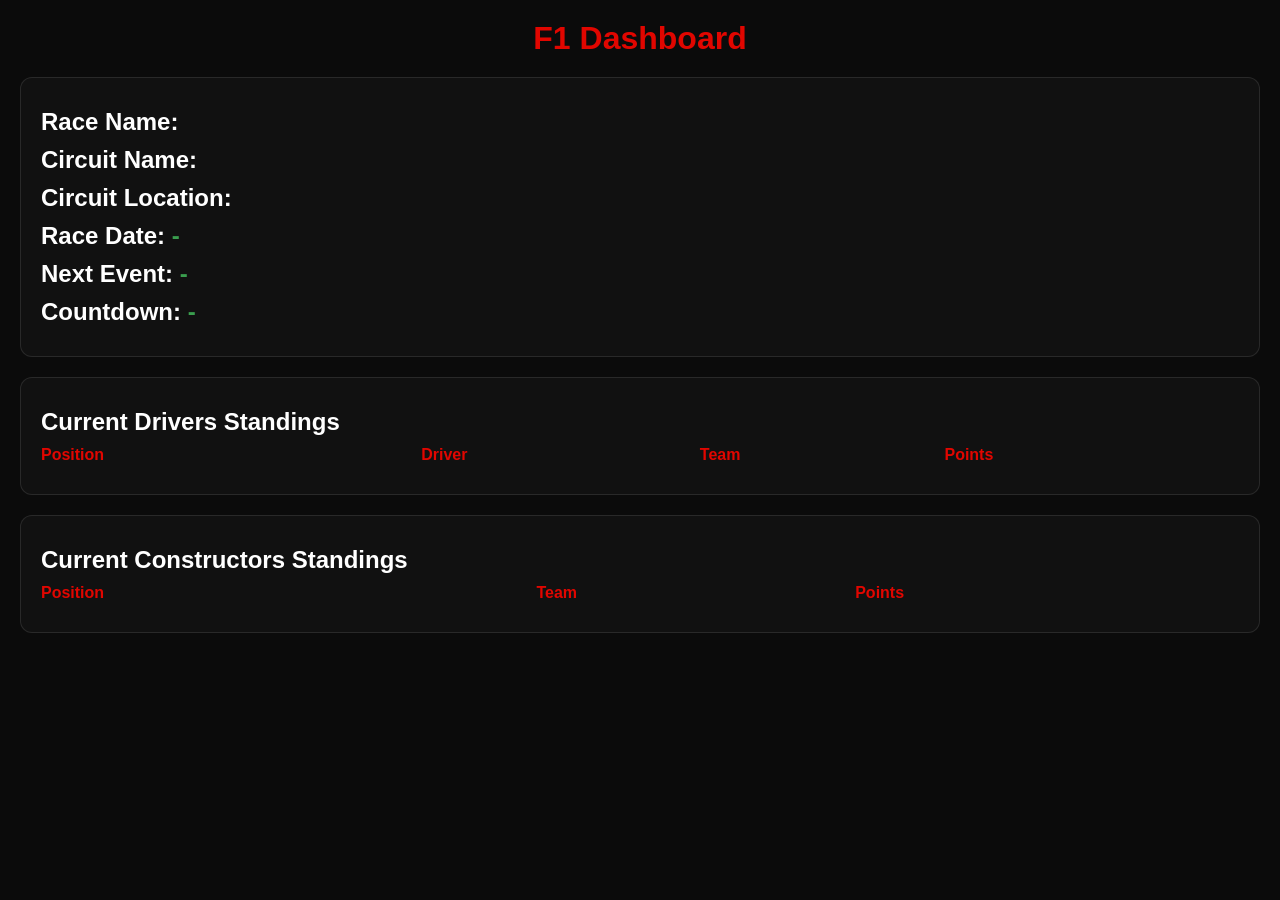
==== index.html @ b13b9366 "rename to index.html for deployment" ====
<!DOCTYPE html>
<html lang="en">
<head>
  <meta charset="UTF-8">
  <title>F1 Dashboard</title>
  <link rel="stylesheet" href="style.css">
</head>
<body>
    <h1>F1 Dashboard</h1>
    <section id="race_details">
        <h2>Race Name: <span id="race_name"></span></h2>
        <h2>Circuit Name: <span id="circuit_name"></span></h2>
        <h2>Circuit Location: <span id="circuit_location"></span></h2>
        <h2>Race Date: <span id="race_date">-</span></h2>
        <h2>Next Event: <span id="next_event">-</span></h2>
        <h2>Countdown: <span id="countdown">-</span></h2>
    </section>
    <section id="driver_standings">
        <h2>Current Drivers Standings</h2>
        <table>
            <thead>
                <tr>
                    <th>Position</th>
                    <th>Driver</th>
                    <th>Team</th>
                    <th>Points</th>
                </tr>
            </thead>
            <tbody id="standings_driver">
                <!-- Standings will be populated here -->
            </tbody>
        </table>
    </section>
        <section id="constructor_standings">
        <h2>Current Constructors Standings</h2>
        <table>
            <thead>
                <tr>
                    <th>Position</th>
                    <th>Team</th>
                    <th>Points</th>
                </tr>
            </thead>
            <tbody id="standings_constructor">
                <!-- Standings will be populated here -->
            </tbody>
        </table>
    </section>
</body>
<script src="script.js"></script>
</html>
---- style.css ----
* {
  margin: 0;
  padding: 0;
  box-sizing: border-box;
  font-family: 'Poppins', sans-serif;
}

body {
    background-color: #0b0b0b;
    color: #ffffff;
    padding: 20px;
}

h1 {
  text-align: center;
  color: #e10600;
  margin-bottom: 20px;
}

h2 {
  margin: 10px 0;
}

section {
  background: #111;
  padding: 20px;
  margin-bottom: 20px;
  border-radius: 12px;
  border: 1px solid rgba(255,255,255,0.1);
}

table {
  width: 100%;
  border-collapse: collapse;
  margin-top: 10px;
}

th {
  text-align: left;
  color: #e10600;
  padding-bottom: 10px;
}

td {
  padding: 8px 0;
  border-bottom: 1px solid rgba(255,255,255,0.1);
}

tr:hover {
  background: rgba(255, 255, 255, 0.05);
}

#countdown, #race_name, #circuit_name, #circuit_location, #race_date, #next_event {
  font-size: 1.5rem;
  font-weight: bold;
  color: #3a9e4e;
}

.gold {
  background: rgba(255, 215, 0, 0.15);
}

.silver {
  background: rgba(192, 192, 192, 0.15);
}

.bronze {
  background: rgba(205, 127, 50, 0.15);
}

.gold td, .silver td, .bronze td {
  font-weight: bold;
}
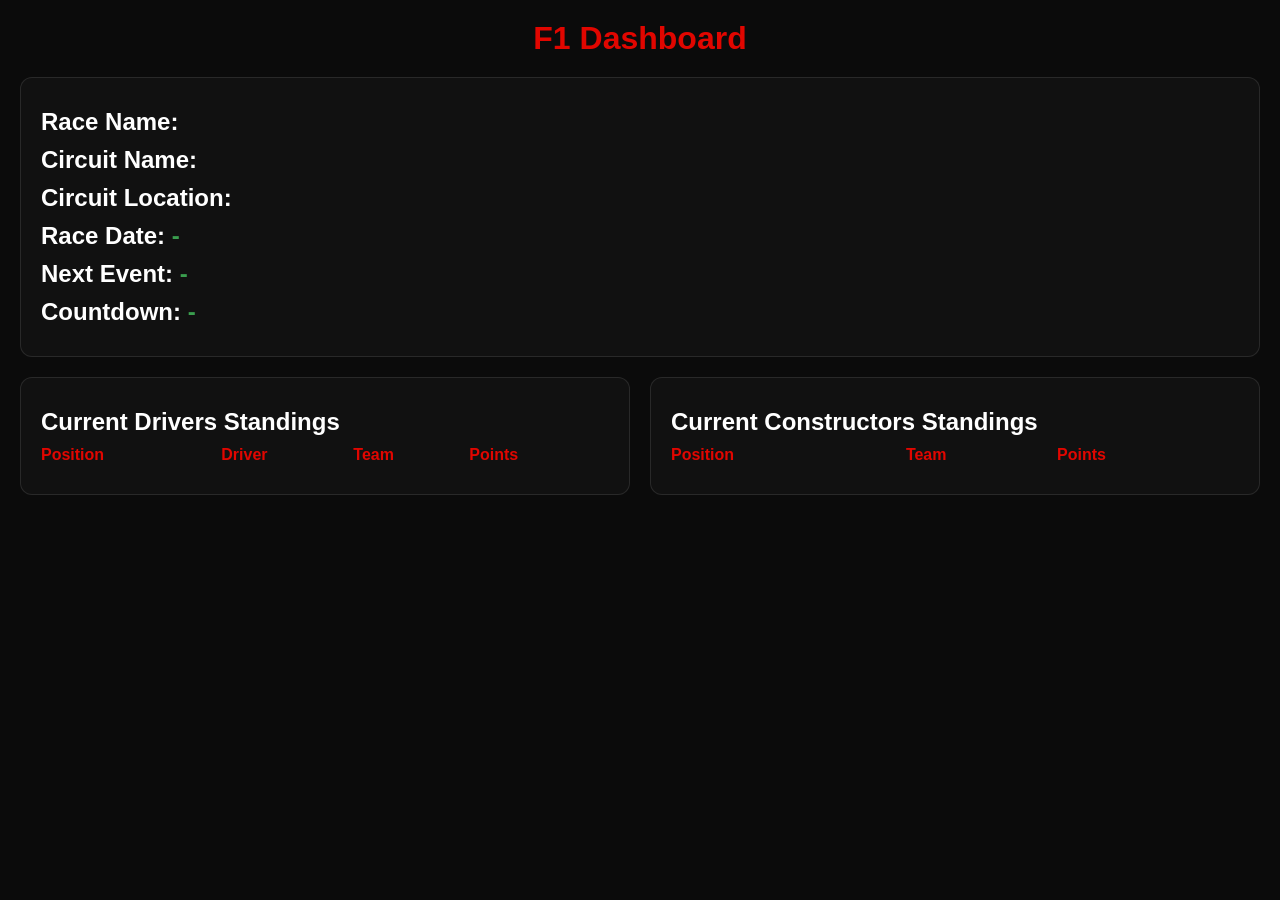
==== commit 71b82608: "improved layout with side-by-side tables and added team-based color coding" ====
--- a/index.html
+++ b/index.html
@@ -1,10 +1,12 @@
 <!DOCTYPE html>
 <html lang="en">
+
 <head>
-  <meta charset="UTF-8">
-  <title>F1 Dashboard</title>
-  <link rel="stylesheet" href="style.css">
+    <meta charset="UTF-8">
+    <title>F1 Dashboard</title>
+    <link rel="stylesheet" href="style.css">
 </head>
+
 <body>
     <h1>F1 Dashboard</h1>
     <section id="race_details">
@@ -15,37 +17,40 @@
         <h2>Next Event: <span id="next_event">-</span></h2>
         <h2>Countdown: <span id="countdown">-</span></h2>
     </section>
-    <section id="driver_standings">
-        <h2>Current Drivers Standings</h2>
-        <table>
-            <thead>
-                <tr>
-                    <th>Position</th>
-                    <th>Driver</th>
-                    <th>Team</th>
-                    <th>Points</th>
-                </tr>
-            </thead>
-            <tbody id="standings_driver">
-                <!-- Standings will be populated here -->
-            </tbody>
-        </table>
-    </section>
+    <div class="standings-wrapper">
+        <section id="driver_standings">
+            <h2>Current Drivers Standings</h2>
+            <table>
+                <thead>
+                    <tr>
+                        <th>Position</th>
+                        <th>Driver</th>
+                        <th>Team</th>
+                        <th>Points</th>
+                    </tr>
+                </thead>
+                <tbody id="standings_driver">
+                    <!-- Standings will be populated here -->
+                </tbody>
+            </table>
+        </section>
         <section id="constructor_standings">
-        <h2>Current Constructors Standings</h2>
-        <table>
-            <thead>
-                <tr>
-                    <th>Position</th>
-                    <th>Team</th>
-                    <th>Points</th>
-                </tr>
-            </thead>
-            <tbody id="standings_constructor">
-                <!-- Standings will be populated here -->
-            </tbody>
-        </table>
-    </section>
+            <h2>Current Constructors Standings</h2>
+            <table>
+                <thead>
+                    <tr>
+                        <th>Position</th>
+                        <th>Team</th>
+                        <th>Points</th>
+                    </tr>
+                </thead>
+                <tbody id="standings_constructor">
+                    <!-- Standings will be populated here -->
+                </tbody>
+            </table>
+        </section>
+    </div>
 </body>
 <script src="script.js"></script>
+
 </html>
--- a/style.css
+++ b/style.css
@@ -6,9 +6,9 @@
 }
 
 body {
-    background-color: #0b0b0b;
-    color: #ffffff;
-    padding: 20px;
+  background-color: #0b0b0b;
+  color: #ffffff;
+  padding: 20px;
 }
 
 h1 {
@@ -24,9 +24,17 @@
 section {
   background: #111;
   padding: 20px;
-  margin-bottom: 20px;
   border-radius: 12px;
-  border: 1px solid rgba(255,255,255,0.1);
+  border: 1px solid rgba(255, 255, 255, 0.1);
+  flex: 1;
+  min-width: 300px;
+}
+
+.standings-wrapper {
+  display: flex;
+  gap: 20px;
+  flex-wrap: wrap;
+  margin-top: 20px;
 }
 
 table {
@@ -43,14 +51,19 @@
 
 td {
   padding: 8px 0;
-  border-bottom: 1px solid rgba(255,255,255,0.1);
+  border-bottom: 1px solid rgba(255, 255, 255, 0.1);
 }
 
 tr:hover {
   background: rgba(255, 255, 255, 0.05);
 }
 
-#countdown, #race_name, #circuit_name, #circuit_location, #race_date, #next_event {
+#countdown,
+#race_name,
+#circuit_name,
+#circuit_location,
+#race_date,
+#next_event {
   font-size: 1.5rem;
   font-weight: bold;
   color: #3a9e4e;
@@ -68,6 +81,61 @@
   background: rgba(205, 127, 50, 0.15);
 }
 
-.gold td, .silver td, .bronze td {
+.gold td,
+.silver td,
+.bronze td {
   font-weight: bold;
 }
+
+/* Team Accents */
+.accent-red_bull {
+  border-left: 4px solid #3671C6;
+}
+
+.accent-ferrari {
+  border-left: 4px solid #E8002D;
+}
+
+.accent-mercedes {
+  border-left: 4px solid #27F4D2;
+}
+
+.accent-mclaren {
+  border-left: 4px solid #FF8000;
+}
+
+.accent-aston_martin {
+  border-left: 4px solid #229971;
+}
+
+.accent-alpine {
+  border-left: 4px solid #0093CC;
+}
+
+.accent-williams {
+  border-left: 4px solid #64C4FF;
+}
+
+.accent-rb {
+  border-left: 4px solid #6692FF;
+}
+
+.accent-audi {
+  border-left: 4px solid #313231;
+}
+
+.accent-haas {
+  border-left: 4px solid #B6BABD;
+}
+
+.accent-cadillac {
+  border-left: 4px solid #c2cbc2;
+}
+
+tr {
+  transition: all 0.2s ease;
+}
+
+td {
+  padding: 10px 8px;
+}
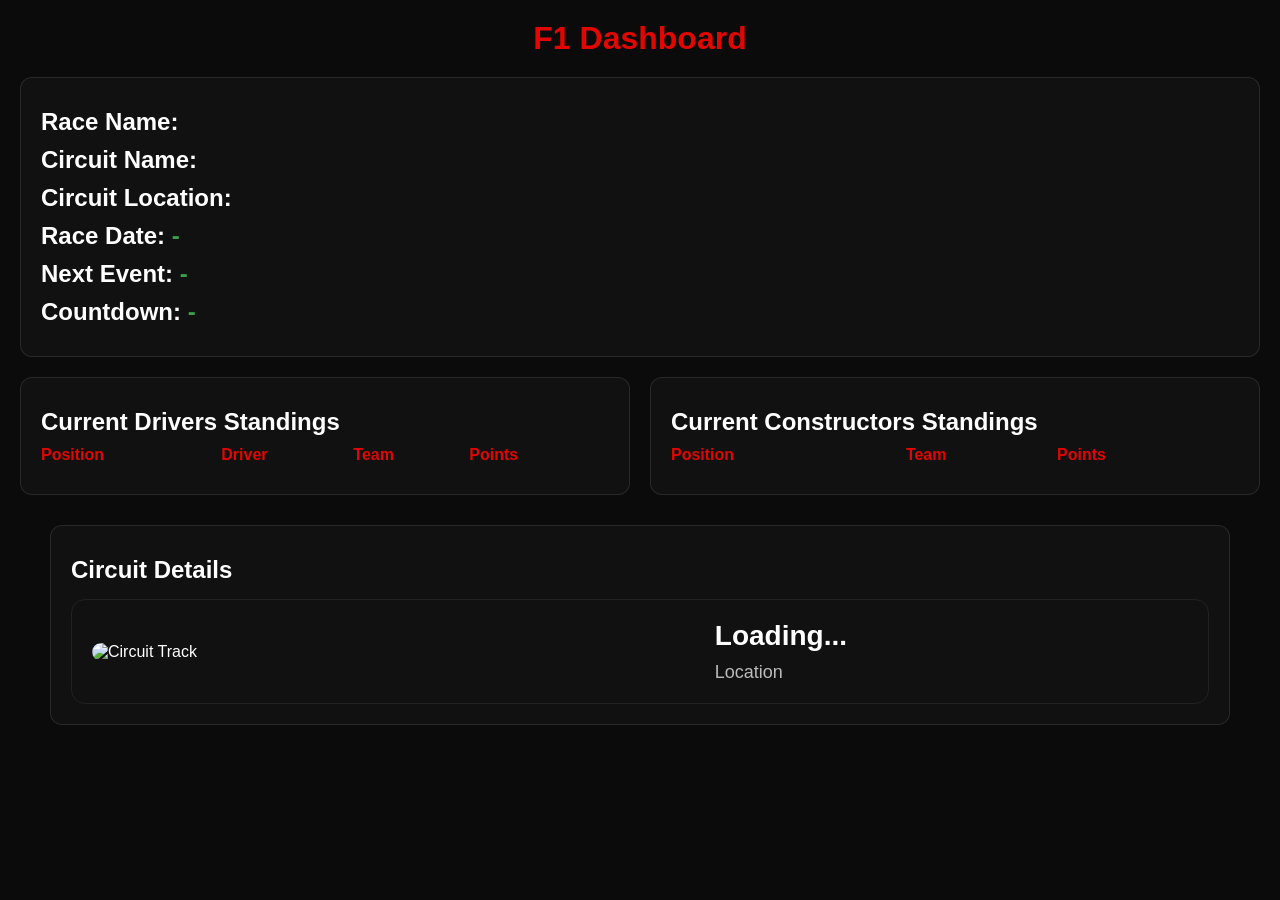
==== commit 6b6e4e74: "add dynamic circuit image switching based on next race" ====
--- a/index.html
+++ b/index.html
@@ -50,6 +50,18 @@
             </table>
         </section>
     </div>
+    <section class="circuit-section">
+        <h2>Circuit Details</h2>
+
+        <div class="circuit-card">
+            <img id="track_image" src="" alt="Circuit Track">
+
+            <div class="circuit-info">
+                <h3 id="track_name">Loading...</h3>
+                <p id="track_location">Location</p>
+            </div>
+        </div>
+    </section>
 </body>
 <script src="script.js"></script>
 
--- a/style.css
+++ b/style.css
@@ -138,4 +138,43 @@
 
 td {
   padding: 10px 8px;
+}
+
+.circuit-section {
+  margin: 30px;
+}
+
+.circuit-section h2 {
+  margin-bottom: 15px;
+}
+
+.circuit-card {
+  background: #111;
+  border: 1px solid #222;
+  border-radius: 14px;
+  padding: 20px;
+
+  display: flex;
+  gap: 20px;
+  align-items: center;
+}
+
+.circuit-card img {
+  width: 55%;
+  max-width: 700px;
+  border-radius: 10px;
+}
+
+.circuit-info {
+  flex: 1;
+}
+
+.circuit-info h3 {
+  font-size: 28px;
+  margin-bottom: 10px;
+}
+
+.circuit-info p {
+  color: #bbb;
+  font-size: 18px;
 }
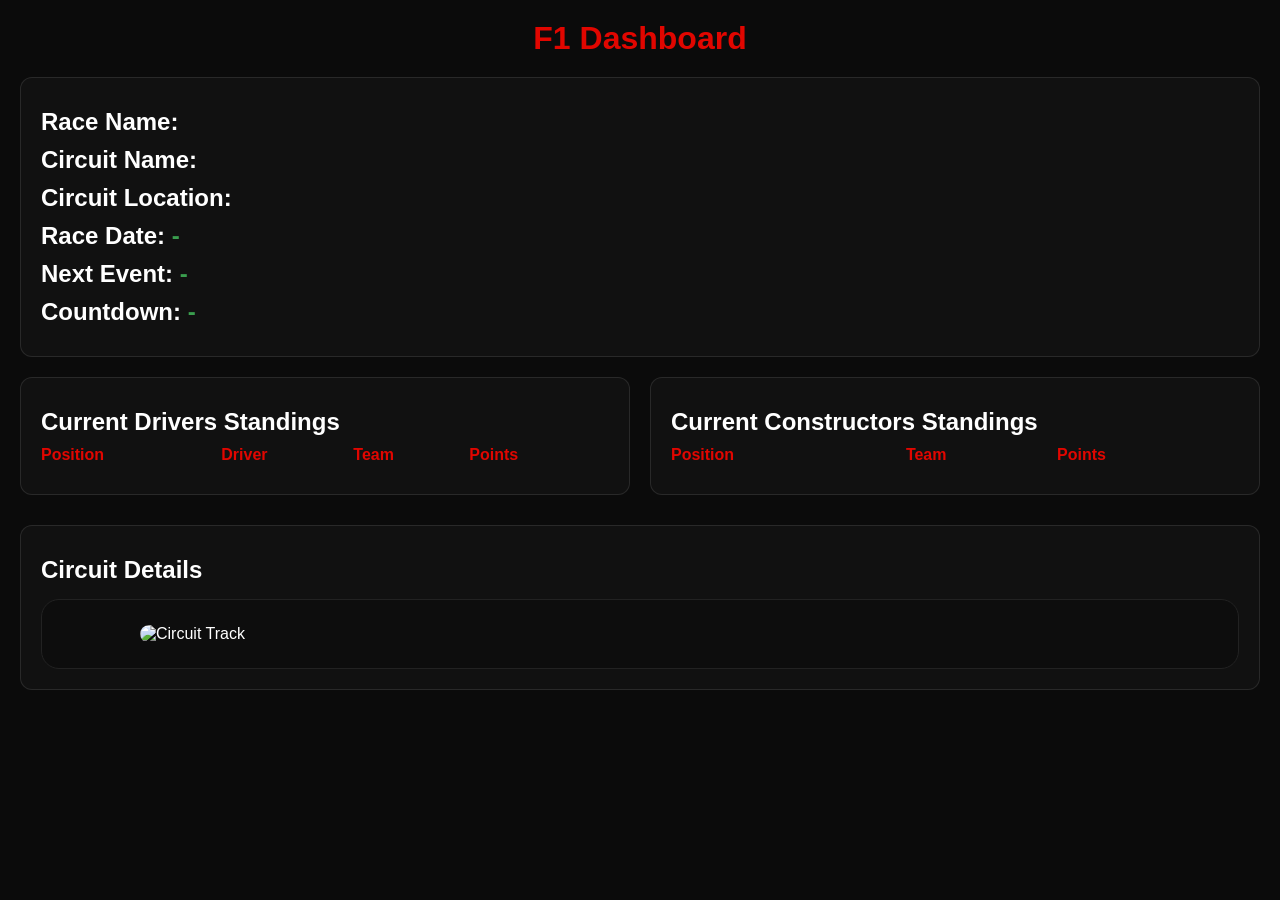
==== commit d979a245: "UI improvement for the circuit details section" ====
--- a/index.html
+++ b/index.html
@@ -55,11 +55,6 @@
 
         <div class="circuit-card">
             <img id="track_image" src="" alt="Circuit Track">
-
-            <div class="circuit-info">
-                <h3 id="track_name">Loading...</h3>
-                <p id="track_location">Location</p>
-            </div>
         </div>
     </section>
 </body>
--- a/style.css
+++ b/style.css
@@ -140,29 +140,32 @@
   padding: 10px 8px;
 }
 
-.circuit-section {
-  margin: 30px;
+.circuit-section{
+  width: 100%;
+  max-width: 100%;
+  margin: 30px 0;
+  padding: 20px;
+  box-sizing: border-box;
 }
 
 .circuit-section h2 {
   margin-bottom: 15px;
 }
 
-.circuit-card {
-  background: #111;
+.circuit-card{
+  padding: 25px;
+  background: #0d0d0d;
   border: 1px solid #222;
-  border-radius: 14px;
-  padding: 20px;
-
-  display: flex;
-  gap: 20px;
-  align-items: center;
+  border-radius: 18px;
 }
 
-.circuit-card img {
-  width: 55%;
-  max-width: 700px;
-  border-radius: 10px;
+.circuit-card img{
+  width: 100%;
+  max-width: 1000px;
+  height: auto;
+  display: block;
+  margin: auto;
+  border-radius: 12px;
 }
 
 .circuit-info {
